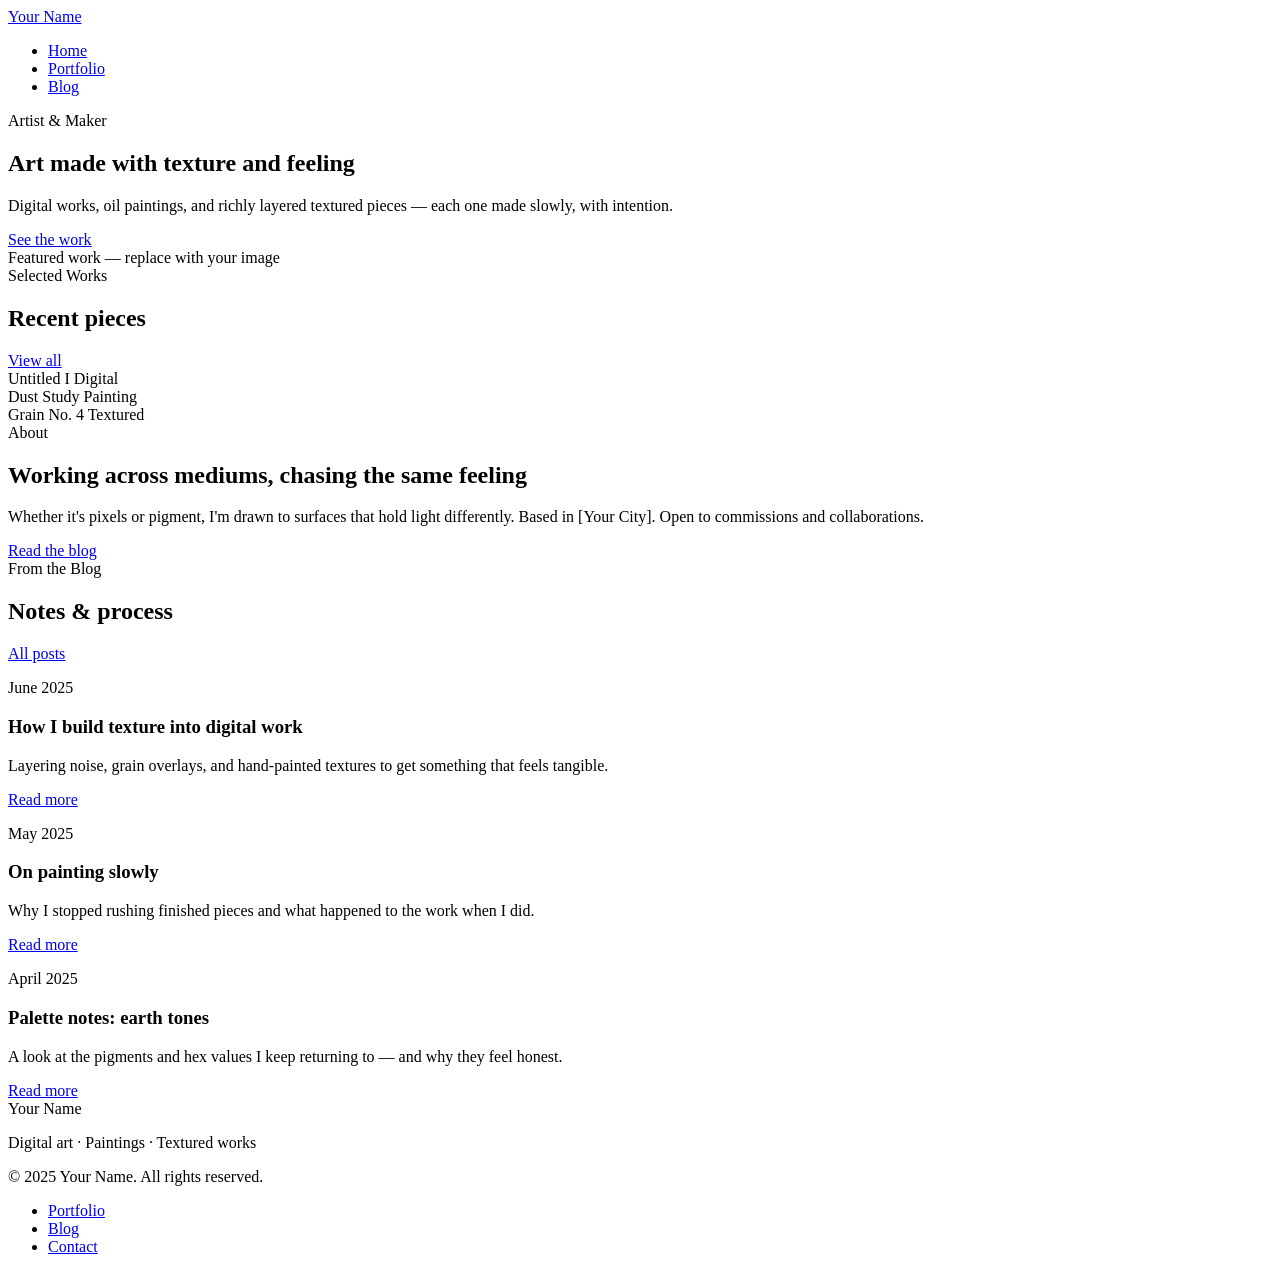
==== blog/index.html @ b82b1621 "Add files via upload" ====
<!DOCTYPE html>
<html lang="en">
<head>
  <meta charset="UTF-8" />
  <meta name="viewport" content="width=device-width, initial-scale=1.0" />
  <title>Your Name — Artist</title>
  <meta name="description" content="Digital art, paintings, and textured works. Portfolio and blog." />
  <link rel="preconnect" href="https://fonts.googleapis.com" />
  <link rel="preconnect" href="https://fonts.gstatic.com" crossorigin />
  <link href="https://fonts.googleapis.com/css2?family=Cormorant+Garamond:ital,wght@0,300;0,400;0,600;1,300;1,400&family=DM+Sans:wght@400;500;600&display=swap" rel="stylesheet" />
  <link rel="stylesheet" href="css/style.css" />
</head>
<body>

  <!-- NAV -->
  <nav>
    <a href="index.html" class="nav-logo">Your Name</a>
    <ul class="nav-links">
      <li><a href="index.html" class="active">Home</a></li>
      <li><a href="portfolio.html">Portfolio</a></li>
      <li><a href="blog.html">Blog</a></li>
    </ul>
  </nav>

  <!-- HERO -->
  <section class="hero container">
    <div class="hero-text">
      <span class="eyebrow">Artist &amp; Maker</span>
      <h1>Art made with texture and feeling</h1>
      <p>Digital works, oil paintings, and richly layered textured pieces — each one made slowly, with intention.</p>
      <a href="portfolio.html" class="btn btn-clay">See the work</a>
    </div>
    <div class="hero-image">
      <div class="placeholder-art">
        <!-- Replace this div with an <img> tag pointing to your own artwork -->
      </div>
      <span class="art-label">Featured work — replace with your image</span>
    </div>
  </section>

  <!-- SELECTED WORKS -->
  <section>
    <div class="container">
      <div class="section-header">
        <div>
          <span class="eyebrow">Selected Works</span>
          <h2>Recent pieces</h2>
        </div>
        <a href="portfolio.html" class="btn">View all</a>
      </div>

      <div class="portfolio-grid">
        <!-- Card 1 -->
        <article class="art-card">
          <div class="art-thumb">
            <div class="color-block c1"></div>
            <!-- Replace color-block with: <img src="images/your-art.jpg" alt="Title" /> -->
          </div>
          <div class="art-info">
            <span class="art-title">Untitled I</span>
            <span class="art-medium">Digital</span>
          </div>
        </article>

        <!-- Card 2 -->
        <article class="art-card">
          <div class="art-thumb">
            <div class="color-block c2"></div>
          </div>
          <div class="art-info">
            <span class="art-title">Dust Study</span>
            <span class="art-medium">Painting</span>
          </div>
        </article>

        <!-- Card 3 -->
        <article class="art-card">
          <div class="art-thumb">
            <div class="color-block c3"></div>
          </div>
          <div class="art-info">
            <span class="art-title">Grain No. 4</span>
            <span class="art-medium">Textured</span>
          </div>
        </article>
      </div>
    </div>
  </section>

  <!-- ABOUT STRIP -->
  <div class="about-strip">
    <div class="container">
      <div>
        <span class="eyebrow">About</span>
        <h2>Working across mediums, chasing the same feeling</h2>
        <p>Whether it's pixels or pigment, I'm drawn to surfaces that hold light differently. Based in [Your City]. Open to commissions and collaborations.</p>
        <a href="blog.html" class="btn">Read the blog</a>
      </div>
      <div class="about-media">
        <div class="about-swatch" style="background:linear-gradient(135deg,#c9956a,#7a4f3a)"></div>
        <div class="about-swatch" style="background:linear-gradient(135deg,#8faab8,#2d4a5c)"></div>
        <div class="about-swatch" style="background:linear-gradient(135deg,#b8c9a8,#3d5c35)"></div>
        <div class="about-swatch" style="background:linear-gradient(135deg,#d4c496,#8c7230)"></div>
      </div>
    </div>
  </div>

  <!-- BLOG PREVIEW -->
  <section>
    <div class="container">
      <div class="section-header">
        <div>
          <span class="eyebrow">From the Blog</span>
          <h2>Notes &amp; process</h2>
        </div>
        <a href="blog.html" class="btn">All posts</a>
      </div>

      <div class="blog-grid">
        <article class="blog-card">
          <p class="blog-date">June 2025</p>
          <h3>How I build texture into digital work</h3>
          <p>Layering noise, grain overlays, and hand-painted textures to get something that feels tangible.</p>
          <a href="blog/post-1.html" class="read-more">Read more</a>
        </article>

        <article class="blog-card">
          <p class="blog-date">May 2025</p>
          <h3>On painting slowly</h3>
          <p>Why I stopped rushing finished pieces and what happened to the work when I did.</p>
          <a href="blog/post-2.html" class="read-more">Read more</a>
        </article>

        <article class="blog-card">
          <p class="blog-date">April 2025</p>
          <h3>Palette notes: earth tones</h3>
          <p>A look at the pigments and hex values I keep returning to — and why they feel honest.</p>
          <a href="blog/post-3.html" class="read-more">Read more</a>
        </article>
      </div>
    </div>
  </section>

  <!-- FOOTER -->
  <footer>
    <div class="container">
      <div class="footer-logo">Your Name</div>
      <p class="footer-tagline">Digital art · Paintings · Textured works</p>
      <div class="footer-inner">
        <span class="copyright">© 2025 Your Name. All rights reserved.</span>
        <ul class="footer-links">
          <li><a href="portfolio.html">Portfolio</a></li>
          <li><a href="blog.html">Blog</a></li>
          <li><a href="mailto:you@email.com">Contact</a></li>
        </ul>
      </div>
    </div>
  </footer>

</body>
</html>
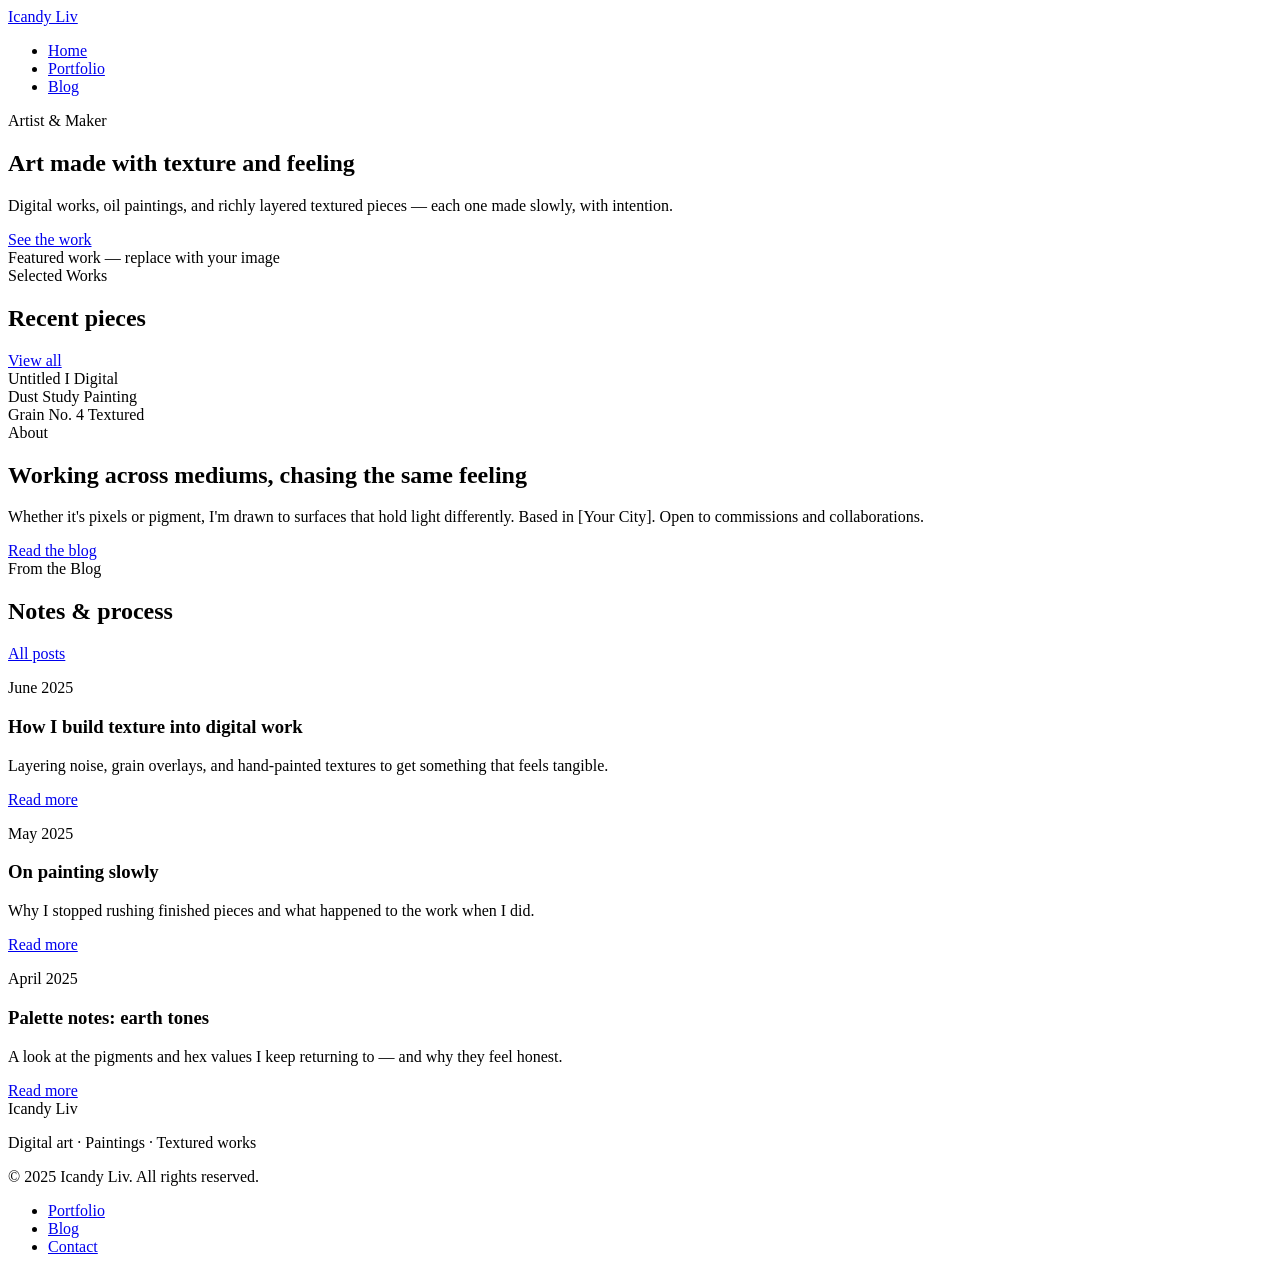
==== commit 49622704: "Update artist name from 'Your Name' to 'Icandy Liv'" ====
--- a/blog/index.html
+++ b/blog/index.html
@@ -3,7 +3,7 @@
 <head>
   <meta charset="UTF-8" />
   <meta name="viewport" content="width=device-width, initial-scale=1.0" />
-  <title>Your Name — Artist</title>
+  <title>Icandy Liv — Artist</title>
   <meta name="description" content="Digital art, paintings, and textured works. Portfolio and blog." />
   <link rel="preconnect" href="https://fonts.googleapis.com" />
   <link rel="preconnect" href="https://fonts.gstatic.com" crossorigin />
@@ -14,7 +14,7 @@
 
   <!-- NAV -->
   <nav>
-    <a href="index.html" class="nav-logo">Your Name</a>
+    <a href="index.html" class="nav-logo">Icandy Liv</a>
     <ul class="nav-links">
       <li><a href="index.html" class="active">Home</a></li>
       <li><a href="portfolio.html">Portfolio</a></li>
@@ -144,10 +144,10 @@
   <!-- FOOTER -->
   <footer>
     <div class="container">
-      <div class="footer-logo">Your Name</div>
+      <div class="footer-logo">Icandy Liv</div>
       <p class="footer-tagline">Digital art · Paintings · Textured works</p>
       <div class="footer-inner">
-        <span class="copyright">© 2025 Your Name. All rights reserved.</span>
+        <span class="copyright">© 2025 Icandy Liv. All rights reserved.</span>
         <ul class="footer-links">
           <li><a href="portfolio.html">Portfolio</a></li>
           <li><a href="blog.html">Blog</a></li>
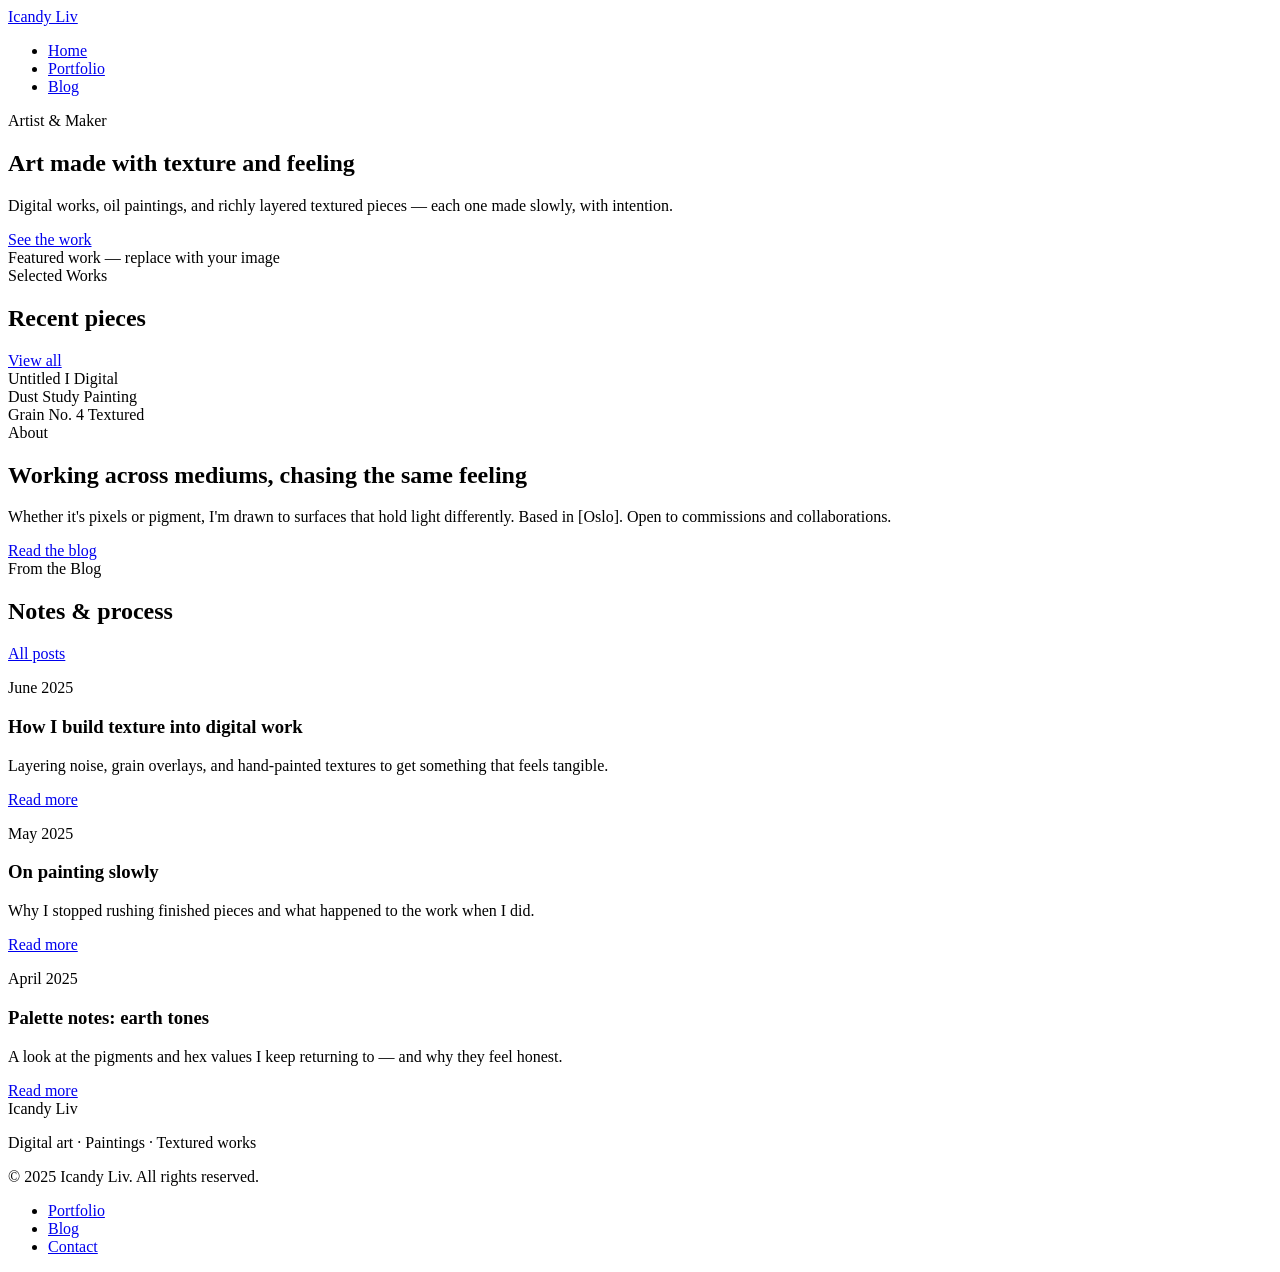
==== commit 9c59340e: "Update index.html" ====
--- a/blog/index.html
+++ b/blog/index.html
@@ -93,7 +93,7 @@
       <div>
         <span class="eyebrow">About</span>
         <h2>Working across mediums, chasing the same feeling</h2>
-        <p>Whether it's pixels or pigment, I'm drawn to surfaces that hold light differently. Based in [Your City]. Open to commissions and collaborations.</p>
+        <p>Whether it's pixels or pigment, I'm drawn to surfaces that hold light differently. Based in [Oslo]. Open to commissions and collaborations.</p>
         <a href="blog.html" class="btn">Read the blog</a>
       </div>
       <div class="about-media">
